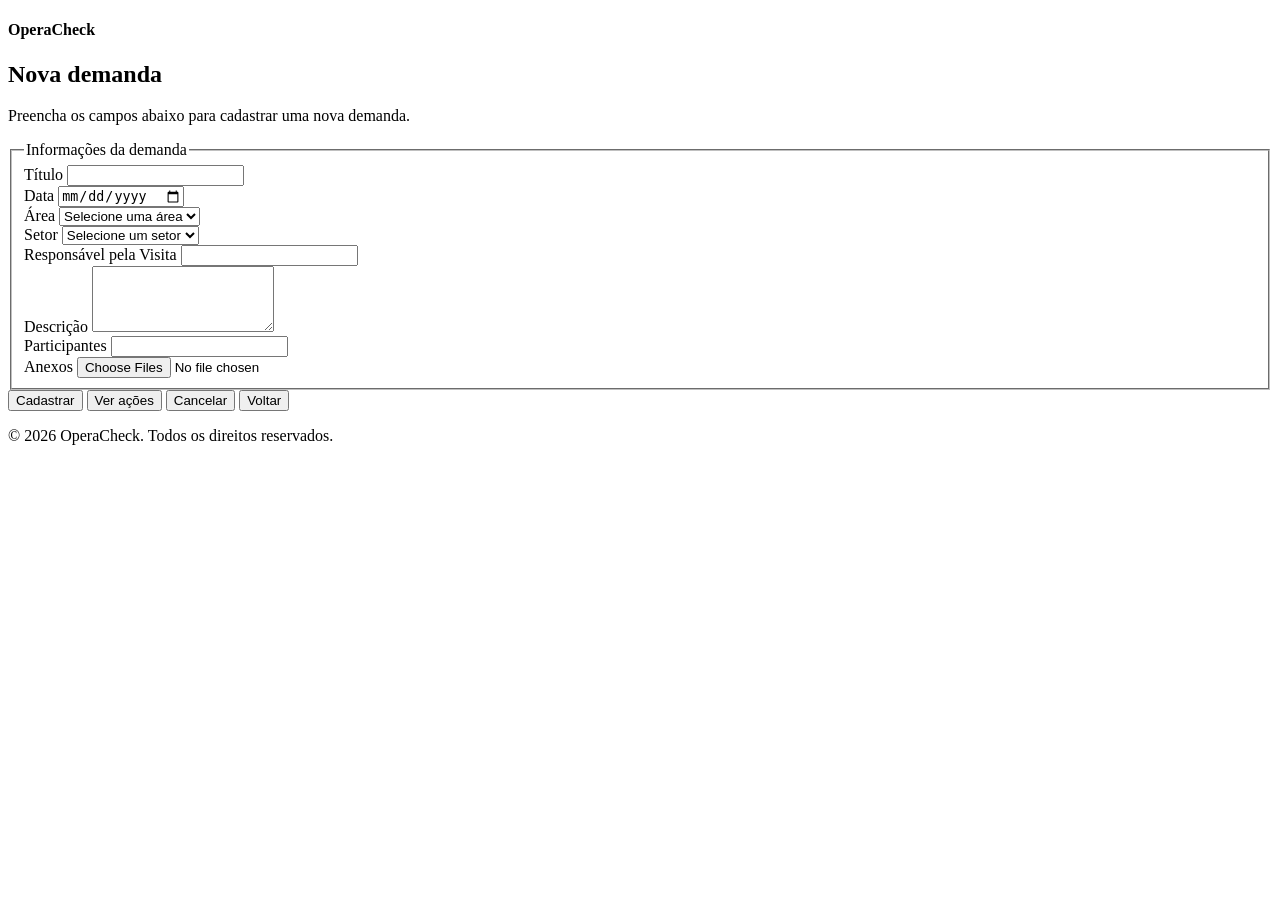
==== teladedemandas.html @ 3802cab8 "Create demand registration HTML form This HTML file provides a form for registering demands, includi" ====
<!DOCTYPE html>
<html lang="pt-BR">
<head>
    <meta charset="UTF-8">
    <meta name="viewport" content="width=device-width, initial-scale=1.0">
    <title>Cadastro de demandas</title>
</head>
<body>
    <header>
        <h4>OperaCheck</h4>
    </header>
    <main>
    <article>
        <h2>Nova demanda</h2>
        <p> Preencha os campos abaixo para cadastrar uma nova demanda.</p>
        <form action="" method="post">
            <fieldset>
                <legend>Informações da demanda</legend>
                <div>
                    <label for="titulo">Título</label>
                    <input type="text" id="titulo" name="titulo" required>
                </div>

                <div>
                        <label for="data">Data</label>
                        <input type="date" id="data" name="data">
                </div>

                <div>
                    <label for="area">Área</label>
                    <select id="area" name="area" required>
                        <option value="">Selecione uma área</option>
                        <option value="area1">Área 1</option>
                        <option value="area2">Área 2</option>
                        <option value="area3">Área 3</option>
                    </select>   
                </div>

               <div>
                        <label for="setor">Setor</label>
                        <select id="setor" name="setor">
                            <option value="" disabled selected>Selecione um setor</option>
                            <option value="setorA">Setor A</option>
                            <option value="setorB">Setor B</option>
                            <option value="setorC">Setor C</option>
                            <option value="setorD">Setor D</option>
                        </select>
              </div>

                <div>
                        <label for="responsavel">Responsável pela Visita</label>
                        <input type="text" id="responsavel" name="responsavel" required>
                </div>

                <div>
                    <label for="descricao">Descrição</label>
                    <textarea id="descricao" name="descricao" rows="4" required></textarea>
                </div>

                <div>
                        <label for="participantes">Participantes</label>
                        <input type="text" id="participantes" name="participantes" required>
                </div>
                
                <div>
                        <label for="anexos">Anexos</label>
                        <input type="file" id="anexos" name="anexos" multiple>
                </div>

            </fieldset>

            <button type="submit">Cadastrar</button>
            <button type="button">Ver ações</button> 
            <button type="reset">Cancelar</button>
            <button type="button">Voltar</button>

        </form>
    </article>
    </main>
    <footer>
        <p>&copy; 2026 OperaCheck. Todos os direitos reservados.</p>
    </footer>
</body>
</html>
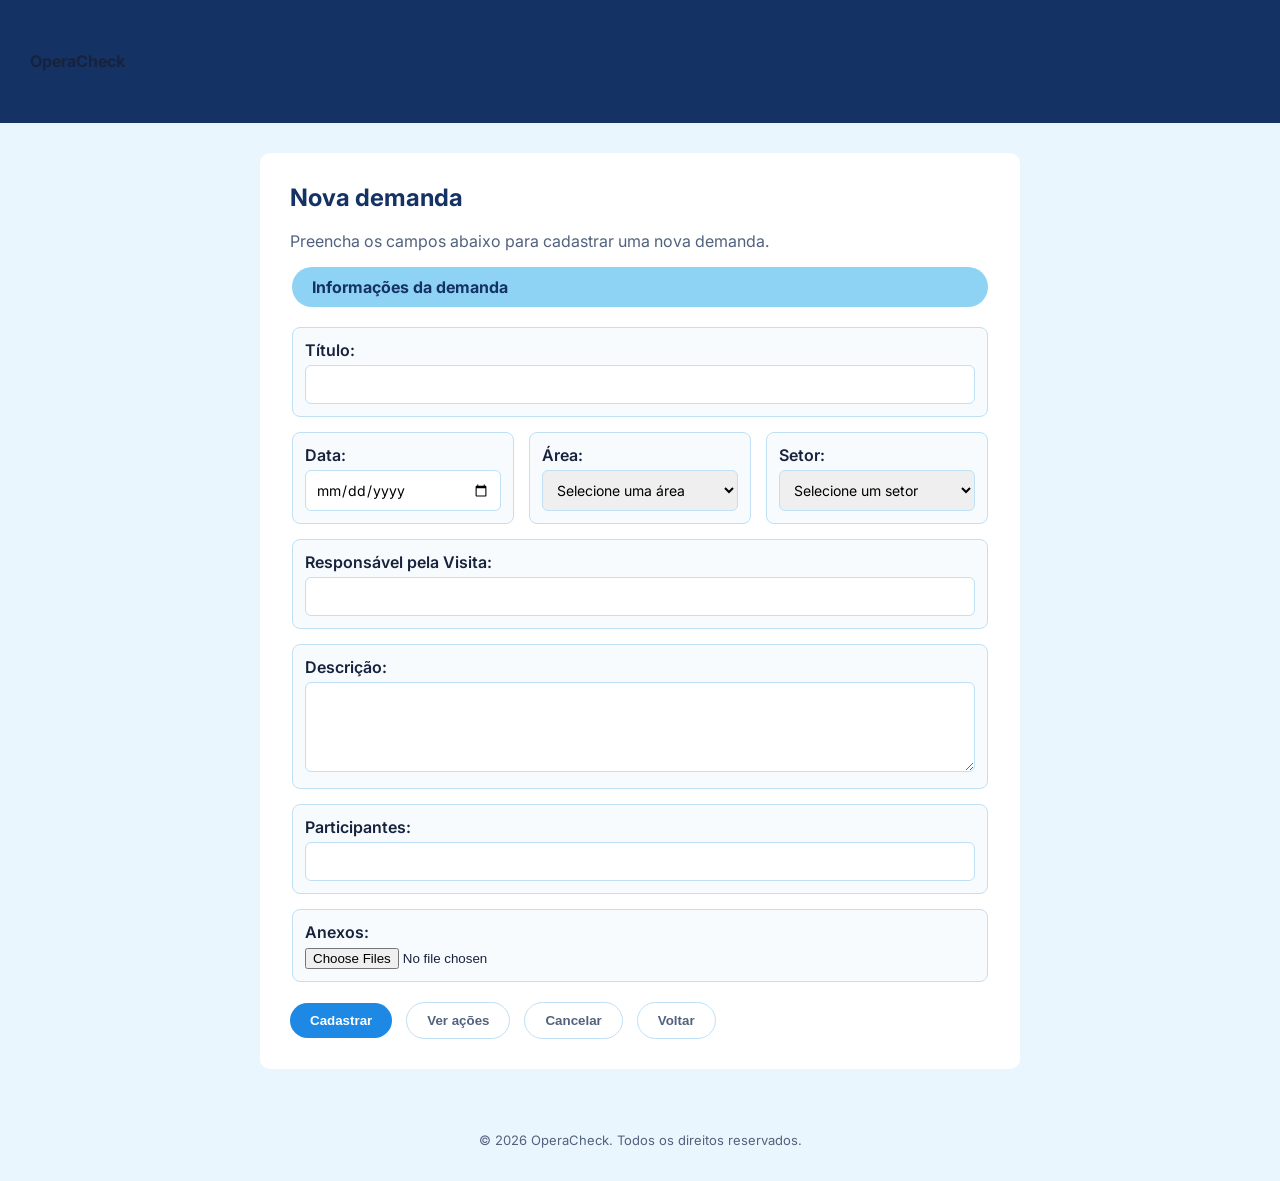
==== commit 495e4f00: "Add files via upload" ====
--- a/teladedemandas.html
+++ b/teladedemandas.html
@@ -1,84 +1,87 @@
-<!DOCTYPE html>
-<html lang="pt-BR">
-<head>
-    <meta charset="UTF-8">
-    <meta name="viewport" content="width=device-width, initial-scale=1.0">
-    <title>Cadastro de demandas</title>
-</head>
-<body>
-    <header>
-        <h4>OperaCheck</h4>
-    </header>
-    <main>
-    <article>
-        <h2>Nova demanda</h2>
-        <p> Preencha os campos abaixo para cadastrar uma nova demanda.</p>
-        <form action="" method="post">
-            <fieldset>
-                <legend>Informações da demanda</legend>
-                <div>
-                    <label for="titulo">Título</label>
-                    <input type="text" id="titulo" name="titulo" required>
-                </div>
-
-                <div>
-                        <label for="data">Data</label>
-                        <input type="date" id="data" name="data">
-                </div>
-
-                <div>
-                    <label for="area">Área</label>
-                    <select id="area" name="area" required>
-                        <option value="">Selecione uma área</option>
-                        <option value="area1">Área 1</option>
-                        <option value="area2">Área 2</option>
-                        <option value="area3">Área 3</option>
-                    </select>   
-                </div>
-
-               <div>
-                        <label for="setor">Setor</label>
-                        <select id="setor" name="setor">
-                            <option value="" disabled selected>Selecione um setor</option>
-                            <option value="setorA">Setor A</option>
-                            <option value="setorB">Setor B</option>
-                            <option value="setorC">Setor C</option>
-                            <option value="setorD">Setor D</option>
-                        </select>
-              </div>
-
-                <div>
-                        <label for="responsavel">Responsável pela Visita</label>
-                        <input type="text" id="responsavel" name="responsavel" required>
-                </div>
-
-                <div>
-                    <label for="descricao">Descrição</label>
-                    <textarea id="descricao" name="descricao" rows="4" required></textarea>
-                </div>
-
-                <div>
-                        <label for="participantes">Participantes</label>
-                        <input type="text" id="participantes" name="participantes" required>
-                </div>
-                
-                <div>
-                        <label for="anexos">Anexos</label>
-                        <input type="file" id="anexos" name="anexos" multiple>
-                </div>
-
-            </fieldset>
-
-            <button type="submit">Cadastrar</button>
-            <button type="button">Ver ações</button> 
-            <button type="reset">Cancelar</button>
-            <button type="button">Voltar</button>
-
-        </form>
-    </article>
-    </main>
-    <footer>
-        <p>&copy; 2026 OperaCheck. Todos os direitos reservados.</p>
-    </footer>
-</body>
-</html>
+<!DOCTYPE html>
+<html lang="pt-BR">
+<head>
+    <meta charset="UTF-8">
+    <meta name="viewport" content="width=device-width, initial-scale=1.0">
+    <title>Cadastro de demandas</title>
+    <link rel="stylesheet" href="demandas.css">
+</head>
+<body>
+    <header>
+        <h4>OperaCheck</h4>
+    </header>
+    <main>
+    <article>
+        <h2>Nova demanda</h2>
+        <p> Preencha os campos abaixo para cadastrar uma nova demanda.</p>
+        <form action="" method="post">
+            <fieldset>
+                <legend>Informações da demanda</legend>
+                <div>
+                    <label for="titulo">Título</label>
+                    <input type="text" id="titulo" name="titulo" required>
+                </div>
+
+                <div>
+                        <label for="data">Data</label>
+                        <input type="date" id="data" name="data">
+                </div>
+
+                <div>
+                    <label for="area">Área</label>
+                    <select id="area" name="area" required>
+                        <option value="">Selecione uma área</option>
+                        <option value="area1">Área 1</option>
+                        <option value="area2">Área 2</option>
+                        <option value="area3">Área 3</option>
+                    </select>   
+                </div>
+
+               <div>
+                        <label for="setor">Setor</label>
+                        <select id="setor" name="setor">
+                            <option value="" disabled selected>Selecione um setor</option>
+                            <option value="setorA">Setor A</option>
+                            <option value="setorB">Setor B</option>
+                            <option value="setorC">Setor C</option>
+                            <option value="setorD">Setor D</option>
+                        </select>
+              </div>
+
+                <div>
+                        <label for="responsavel">Responsável pela Visita</label>
+                        <input type="text" id="responsavel" name="responsavel" required>
+                </div>
+
+                <div>
+                    <label for="descricao">Descrição</label>
+                    <textarea id="descricao" name="descricao" rows="4" required></textarea>
+                </div>
+
+                <div>
+                        <label for="participantes">Participantes</label>
+                        <input type="text" id="participantes" name="participantes" required>
+                </div>
+                
+                <div>
+                        <label for="anexos">Anexos</label>
+                        <input type="file" id="anexos" name="anexos" multiple>
+                </div>
+
+            </fieldset>
+
+            <button type="submit">Cadastrar</button>
+            <button type="button">Ver ações</button> 
+            <button type="reset">Cancelar</button>
+            <button type="button">Voltar</button>
+
+        </form>
+    </article>
+    </main>
+    <footer>
+        <p>&copy; 2026 OperaCheck. Todos os direitos reservados.</p>
+    </footer>
+
+    <script src="demanda.js"></script>
+</body>
+</html>
--- a/demandas.css
+++ b/demandas.css
@@ -0,0 +1,173 @@
+/* =========================================================
+   OperaCheck — CSS básico
+   Cada seção do HTML tem um bloco de CSS correspondente aqui.
+   ========================================================= */
+
+/* Fonte usada em todo o site */
+@import url('https://fonts.googleapis.com/css2?family=Inter:wght@400;500;600;700&display=swap');
+
+/* Fundo da página inteira */
+body {
+    margin: 0;
+    background-color: #EAF6FD;
+    color: #17233D;
+    font-family: 'Inter', sans-serif;
+}
+
+/* -------------------- CABEÇALHO -------------------- */
+/* A faixa azul-marinho no topo com o texto "OperaCheck" */
+header {
+    background-color: #143263;
+    padding: 30px;
+}
+
+header h1 {
+    margin: 0;
+    font-size: 32px;
+}
+
+/* "Opera" em azul claro (se destaca do fundo azul-marinho do header) */
+.logo-opera {
+    color: #4FC3F7;
+}
+
+/* "Check" em branco */
+.logo-check {
+    color: #FFFFFF;
+}
+
+/* -------------------- ÁREA PRINCIPAL -------------------- */
+main {
+    padding: 30px;
+    display: flex;
+    justify-content: center;
+}
+
+/* O card branco que contém o formulário */
+article {
+    background-color: #FFFFFF;
+    border-radius: 10px;
+    padding: 30px;
+    max-width: 700px;
+    width: 100%;
+}
+
+article h2 {
+    color: #143263;
+    margin-top: 0;
+}
+
+article p {
+    color: #52627E;
+}
+
+/* -------------------- FORMULÁRIO -------------------- */
+/* Cada "fieldset" agrupa os campos do formulário, em forma de grade */
+fieldset {
+    border: none;
+    padding: 0;
+    margin-bottom: 20px;
+    display: grid;
+    grid-template-columns: repeat(auto-fit, minmax(180px, 1fr));
+    gap: 15px;
+}
+
+/* O título da seção, ex: "Informações da demanda" — ocupa a largura toda */
+legend {
+    background-color: #8FD3F4;
+    color: #143263;
+    font-weight: 700;
+    padding: 10px 20px;
+    border-radius: 20px;
+    width: 100%;
+    box-sizing: border-box;
+    margin-bottom: 20px;
+    grid-column: 1 / -1;
+}
+
+/* Cada campo (Título, Data, Área, etc.) vira um "quadradinho" próprio */
+fieldset div {
+    background-color: #F8FBFE;
+    border: 1px solid #BFE0F5;
+    border-radius: 8px;
+    padding: 12px;
+    margin-bottom: 0;
+}
+
+/* Campos que precisam de mais espaço (texto longo) ocupam a linha toda */
+fieldset div:has(textarea),
+fieldset div:has(#titulo),
+fieldset div:has(#responsavel),
+fieldset div:has(#participantes),
+fieldset div:has(#anexos) {
+    grid-column: 1 / -1;
+}
+
+/* Todos os rótulos (label) dos campos */
+label {
+    display: block;
+    font-weight: 600;
+    margin-bottom: 5px;
+}
+
+/* Adiciona o ":" depois do texto do rótulo automaticamente */
+label::after {
+    content: ":";
+}
+
+/* Todas as caixas de texto, data, seleção e área de texto */
+input[type="text"],
+input[type="date"],
+select,
+textarea {
+    width: 100%;
+    padding: 10px;
+    border: 1px solid #BFE0F5;
+    border-radius: 6px;
+    font-family: 'Inter', sans-serif;
+    font-size: 14px;
+    box-sizing: border-box;
+}
+
+/* O campo de anexos (upload de arquivo) */
+input[type="file"] {
+    width: 100%;
+}
+
+/* -------------------- BOTÕES -------------------- */
+button {
+    padding: 10px 20px;
+    border-radius: 20px;
+    font-weight: 600;
+    cursor: pointer;
+    margin-right: 10px;
+    border: 1px solid #BFE0F5;
+}
+
+/* O botão "Cadastrar" (o principal, preenchido de azul) */
+button[type="submit"] {
+    background-color: #1E88E5;
+    color: #FFFFFF;
+    border: none;
+}
+
+/* Os botões "Cancelar", "Ver ações" e "Voltar" */
+button[type="reset"],
+button[type="button"] {
+    background-color: #FFFFFF;
+    color: #52627E;
+}
+
+/* -------------------- NAVEGAÇÃO (Ver ações / Voltar) -------------------- */
+/* Fica separada do formulário porque não envia dados, só navega */
+nav {
+    margin-top: 10px;
+}
+
+/* -------------------- RODAPÉ -------------------- */
+footer {
+    text-align: center;
+    padding: 20px;
+    color: #52627E;
+    font-size: 13px;
+}
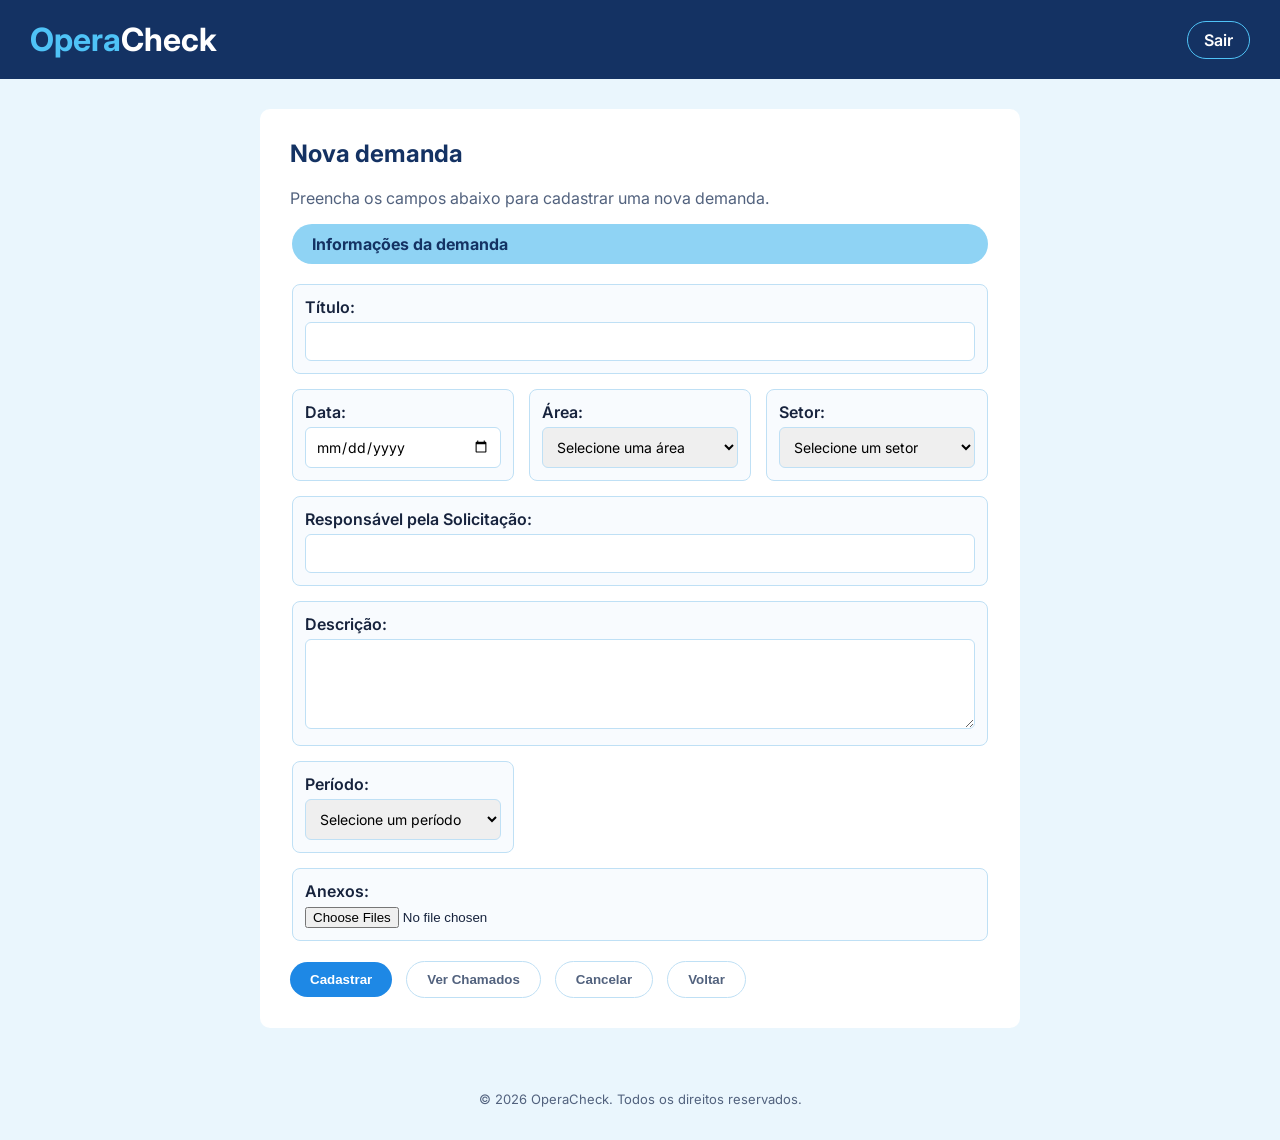
==== commit 872fc73d: "Add files via upload" ====
--- a/teladedemandas.html
+++ b/teladedemandas.html
@@ -8,13 +8,16 @@
 </head>
 <body>
     <header>
-        <h4>OperaCheck</h4>
+        <h1><span class="logo-opera">Opera</span><span class="logo-check">Check</span></h1>
+        <a href="logout.php" class="botao-sair">Sair</a>
     </header>
     <main>
     <article>
         <h2>Nova demanda</h2>
         <p> Preencha os campos abaixo para cadastrar uma nova demanda.</p>
-        <form action="" method="post">
+        
+        <!-- O form agora aponta para o script PHP -->
+        <form action="salvar_demanda.php" method="post">
             <fieldset>
                 <legend>Informações da demanda</legend>
                 <div>
@@ -23,8 +26,8 @@
                 </div>
 
                 <div>
-                        <label for="data">Data</label>
-                        <input type="date" id="data" name="data">
+                    <label for="data">Data</label>
+                    <input type="date" id="data" name="data">
                 </div>
 
                 <div>
@@ -38,19 +41,19 @@
                 </div>
 
                <div>
-                        <label for="setor">Setor</label>
-                        <select id="setor" name="setor">
-                            <option value="" disabled selected>Selecione um setor</option>
-                            <option value="setorA">Setor A</option>
-                            <option value="setorB">Setor B</option>
-                            <option value="setorC">Setor C</option>
-                            <option value="setorD">Setor D</option>
-                        </select>
+                    <label for="setor">Setor</label>
+                    <select id="setor" name="setor">
+                        <option value="" disabled selected>Selecione um setor</option>
+                        <option value="setorA">Setor A</option>
+                        <option value="setorB">Setor B</option>
+                        <option value="setorC">Setor C</option>
+                        <option value="setorD">Setor D</option>
+                    </select>
               </div>
 
                 <div>
-                        <label for="responsavel">Responsável pela Visita</label>
-                        <input type="text" id="responsavel" name="responsavel" required>
+                    <label for="responsavel">Responsável pela Solicitação</label>
+                    <input type="text" id="responsavel" name="responsavel" required>
                 </div>
 
                 <div>
@@ -59,21 +62,27 @@
                 </div>
 
                 <div>
-                        <label for="participantes">Participantes</label>
-                        <input type="text" id="participantes" name="participantes" required>
+                    <label for="periodo">Período</label>
+                    <select id="periodo" name="periodo">
+                        <option value="" disabled selected>Selecione um período</option>
+                        <option value="Manhã">Manhã</option>
+                        <option value="Tarde">Tarde</option>
+                        <option value="Noite">Noite</option>
+                        <option value="Sazonal">Sazonal</option>
+                    </select>
                 </div>
                 
                 <div>
-                        <label for="anexos">Anexos</label>
-                        <input type="file" id="anexos" name="anexos" multiple>
+                    <label for="anexos">Anexos</label>
+                    <input type="file" id="anexos" name="anexos" multiple>
                 </div>
 
             </fieldset>
 
             <button type="submit">Cadastrar</button>
-            <button type="button">Ver ações</button> 
+            <button type="button" onclick="location.href='dashboard.php'">Ver Chamados</button> 
             <button type="reset">Cancelar</button>
-            <button type="button">Voltar</button>
+            <button type="button" onclick="location.href='index.html'">Voltar</button>
 
         </form>
     </article>
@@ -82,6 +91,29 @@
         <p>&copy; 2026 OperaCheck. Todos os direitos reservados.</p>
     </footer>
 
-    <script src="demanda.js"></script>
+    <!-- Novo Script para mostrar o código gerado automaticamente -->
+    <script>
+        const urlParams = new URLSearchParams(window.location.search);
+        if (urlParams.has('sucesso')) {
+            const id = urlParams.get('id');
+            const form = document.querySelector('form');
+            const mensagem = document.createElement('div');
+            
+            // Estilo rápido para a mensagem verde (quadradinho)
+            mensagem.style.backgroundColor = '#d4edda';
+            mensagem.style.color = '#155724';
+            mensagem.style.padding = '15px';
+            mensagem.style.borderRadius = '8px';
+            mensagem.style.border = '1px solid #c3e6cb';
+            mensagem.style.marginBottom = '20px';
+            mensagem.style.fontWeight = '600';
+            
+            // Formata o ID para ficar no padrão (ex: OC-00005)
+            const codigoFormatado = 'OC-' + String(id).padStart(5, '0');
+            mensagem.innerHTML = 'Demanda registrada com sucesso! O código do seu chamado é: <strong>' + codigoFormatado + '</strong>';
+            
+            form.parentNode.insertBefore(mensagem, form);
+        }
+    </script>
 </body>
 </html>
--- a/demandas.css
+++ b/demandas.css
@@ -18,7 +18,10 @@
 /* A faixa azul-marinho no topo com o texto "OperaCheck" */
 header {
     background-color: #143263;
-    padding: 30px;
+    padding: 20px 30px;
+    display: flex;
+    justify-content: space-between;
+    align-items: center;
 }
 
 header h1 {
@@ -34,6 +37,21 @@
 /* "Check" em branco */
 .logo-check {
     color: #FFFFFF;
+}
+
+/* Botão de sair no cabeçalho */
+.botao-sair {
+    color: #FFFFFF;
+    text-decoration: none;
+    font-weight: 600;
+    border: 1px solid #4FC3F7;
+    padding: 8px 16px;
+    border-radius: 20px;
+    transition: background-color 0.2s;
+}
+
+.botao-sair:hover {
+    background-color: rgba(79, 195, 247, 0.1);
 }
 
 /* -------------------- ÁREA PRINCIPAL -------------------- */
@@ -118,6 +136,7 @@
 /* Todas as caixas de texto, data, seleção e área de texto */
 input[type="text"],
 input[type="date"],
+input[type="password"],
 select,
 textarea {
     width: 100%;
